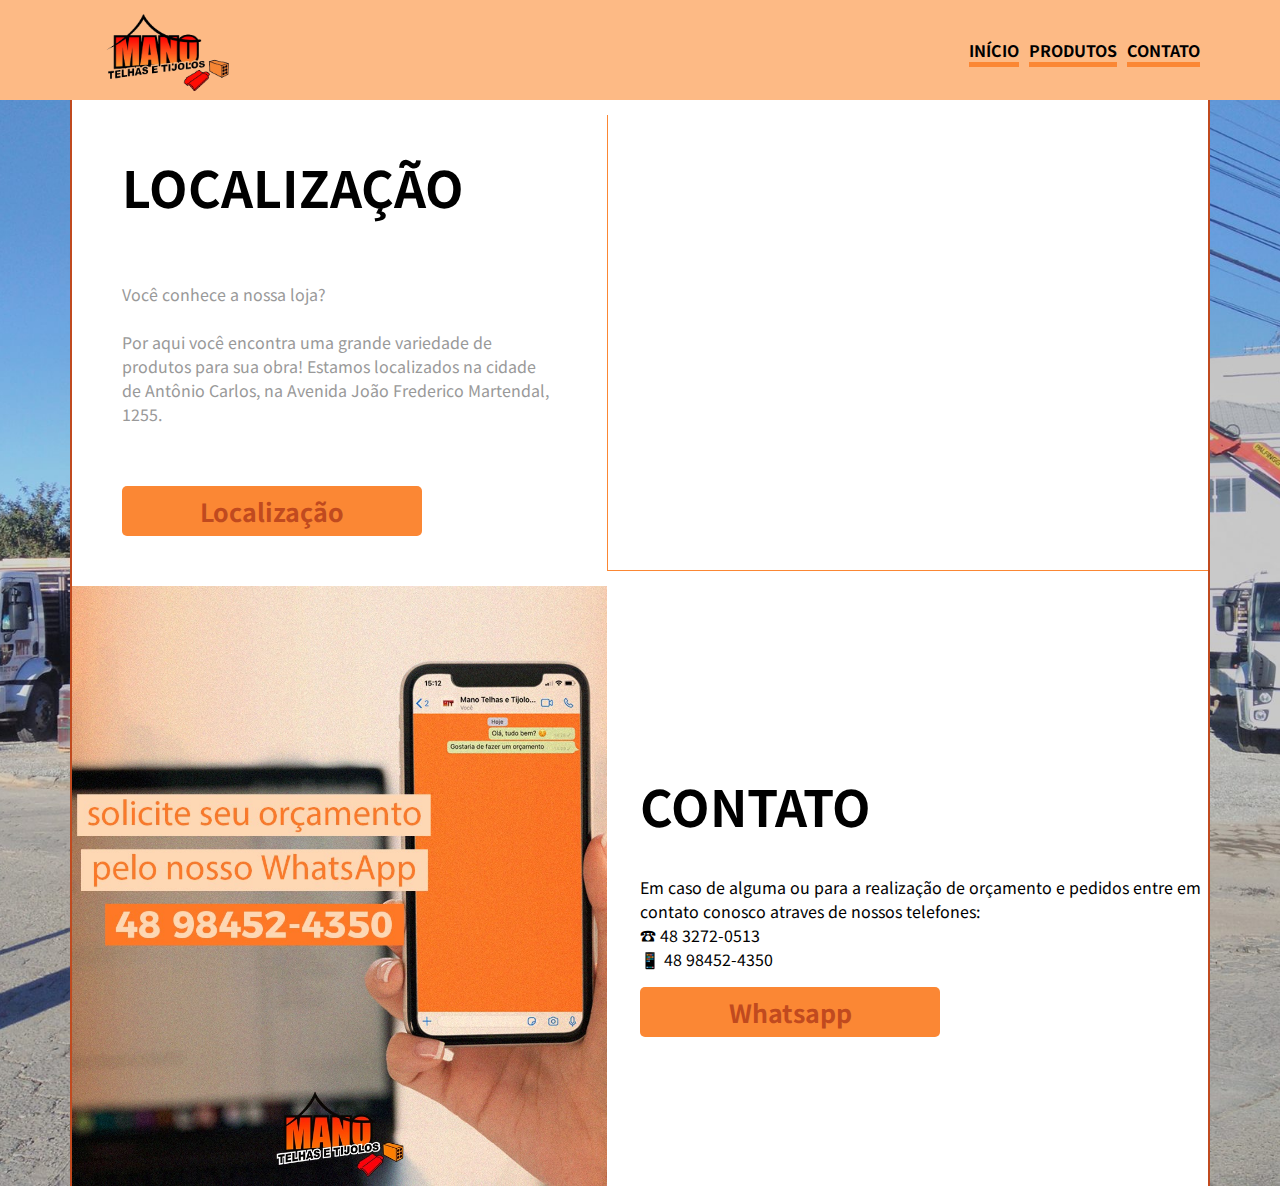
==== contato.html @ de18a2fc "Início do projeto" ====
<!DOCTYPE html>
<html lang="pt-br">
<head>
    <meta charset="UTF-8">
    <meta name="viewport" content="width=device-width, initial-scale=1.0">
    <link rel="stylesheet" href="assets/estilos/contato.css">
    <link rel="shortcut icon" href="assets/images/favicon.ico" type="image/x-icon">
    <title>Mano Telhas</title>
</head>
<body>
    <header>
        <div class="header container"> 
            <div class="logo-header"></div>
            
            <div class="menu-header">
                <nav>
                    <ul>
                        <li><a href="inicio.html" target="_self">INÍCIO</a></li>
                        <li><a href="#">PRODUTOS</a></li>
                        <li><a href="contato.html" target="_self">CONTATO</a></li>
                    </ul>
                </nav>
            </div>

        </div>
    </header>

    <section>
        <div class="location container" >
            <div class="location-content"> 
                <h1>LOCALIZAÇÃO</h1>
                <P>Você conhece a nossa loja?
                    <BR></BR>
                    Por aqui você encontra uma grande variedade de produtos para sua obra! Estamos localizados na cidade de Antônio Carlos, na Avenida João Frederico Martendal, 1255.</P>

                    <button href=""><a href="https://www.google.com/maps/place/Mano+Telhas+e+Tijolos/@-27.5136895,-48.7508475,18.5z/data=!4m6!3m5!1s0x9520b2f1891c9943:0xd449c08cc94db286!8m2!3d-27.5136879!4d-48.7508944!16s%2Fg%2F11c5ssdlf3?entry=ttu" target="_blank">Localização</a></button>
            </div>

            <div class="location-map"><iframe src="https://www.google.com/maps/embed?pb=!1m14!1m8!1m3!1d1251.0740570704213!2d-48.75084745037436!3d-27.513689505763296!3m2!1i1024!2i768!4f13.1!3m3!1m2!1s0x9520b2f1891c9943%3A0xd449c08cc94db286!2sMano%20Telhas%20e%20Tijolos!5e0!3m2!1spt-BR!2sbr!4v1688522613711!5m2!1spt-BR!2sbr" width="600" height="450" style="border:0;" allowfullscreen="" loading="lazy" referrerpolicy="no-referrer-when-downgrade"></iframe></div>
        </div>
    </section>

    <section>
        <div class="container contato">
            <div class="contato-content">
                <h1>CONTATO</h1>
                <p>Em caso de alguma ou para a realização de orçamento e pedidos entre em contato conosco atraves de nossos telefones:
                <br>
                &#x260E 48 3272-0513 <br>
                &#x1F4F1 48 98452-4350 
                </p>

                <button href="#">Whatsapp</button>
            </div>

            <div class="contato-img"></div>
        </div>
    </section>
</body>
</html>
---- assets/estilos/contato.css ----
@charset "UTF-8";
@import url('https://fonts.googleapis.com/css2?family=Noto+Sans+JP:wght@400;600;700&display=swap');

/* Declarações Gerais */

:root {
    --cor1: #FB8734;
    --cor2: #FDBA85;
    --cor3: #C04A1F;
    --cor4: #FED9B5;
}

body {
    padding: 0;
    margin: 0;
    font-family: 'Noto Sans JP', sans-serif;
    background-image: url(../images/fundo.jpg);
    background-position: center;
    background-size: cover;
}

.container {
    max-width: 1140px;
    margin: auto;
}

nav a {
    text-decoration: none;
    color: #000;
}

h1 {
    font-size: 50px;
    font-family: 'Noto Sans JP', sans-serif;
    font-weight: 700;
}
button {
    background-color: var(--cor1);
    width: 300px;
    height: 50px;
    font-size: 25px;
    font-family: 'Noto Sans JP', sans-serif;
    font-weight: bold;
    border: 0;
    color: var(--cor3);
    cursor: pointer;
    border-radius: 5px;
}

a:hover {
    color: var(--cor2);
    font-size: 30px;
}

a {
    text-decoration: none;
    color: var(--cor3);
}


/* Cabeçalho */

header {
    background-color: var(--cor2);
}

.header {
    display: flex;
    align-items: center;
    justify-content: space-between;
}

.logo-header {
    background-image: url(../images/logo-transparent.png);
    background-position: center;
    background-size: cover;
    width: 200px;
    height: 100px;
}

.menu-header ul {
    display: flex;
    list-style: none;
    font-weight: bold;
}

.menu-header li a {
    margin-right: 10px;
    border-bottom: 5px solid #FB8734;
}

.menu-header li a:hover {
    border-bottom: 5px solid #C04A1F;
    color: var(--cor3);
}

/* Conteúdo */

.location {
    display: grid;
    grid-template-columns: repeat(2, 1fr);
    align-items: center;
    width: 100%;
    box-sizing: border-box;
    background-color: #FFF;
    border-left: 2px solid #C04A1F;
    border-right: 2px solid #C04A1F;
}

.location-content {
    background-color: #FFF;
    padding: 50px;
}

.location-content h1 {
    margin: 0;
    margin-bottom: 60px;
}

.location-content p {
    color: #999;
    margin-bottom: 60px;
}

.location-map {
    border-left: 1px solid #FB8734;
    border-bottom: 1px solid #FB8734;
}

.contato {
    display: grid;
    grid-template-columns: repeat(2, 1fr);
    align-items: center;
    width: 100%;
    box-sizing: border-box;
    background-color: #FFF;
    border-left: 2px solid #C04A1F;
    border-right: 2px solid #C04A1F;
}

.contato-img {
    background-image: url(../images/whatsapp.jpg);
    background-position: center;
    background-size: cover;
    width: 535px;
    height: 600px;
    grid-row: 1 / 2;
}

.contato-content {
    grid-column: 2 / 3;
}
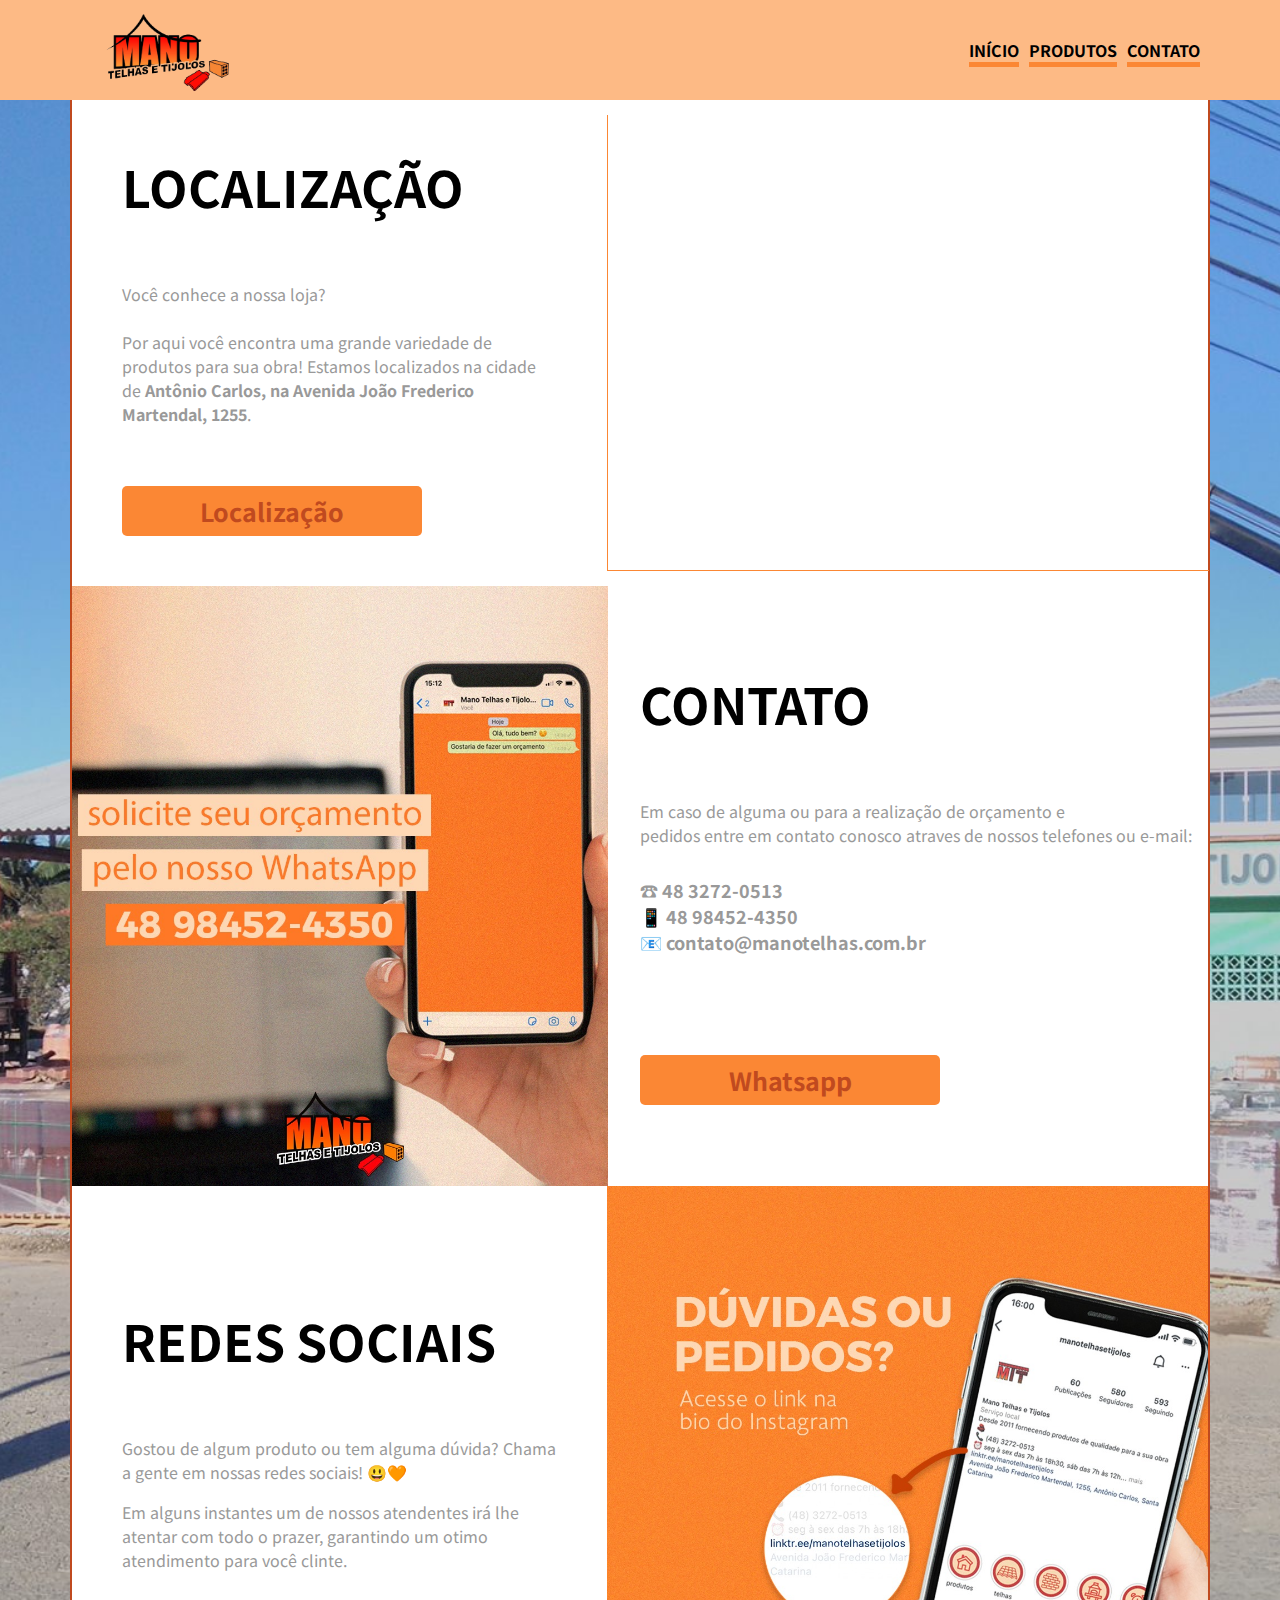
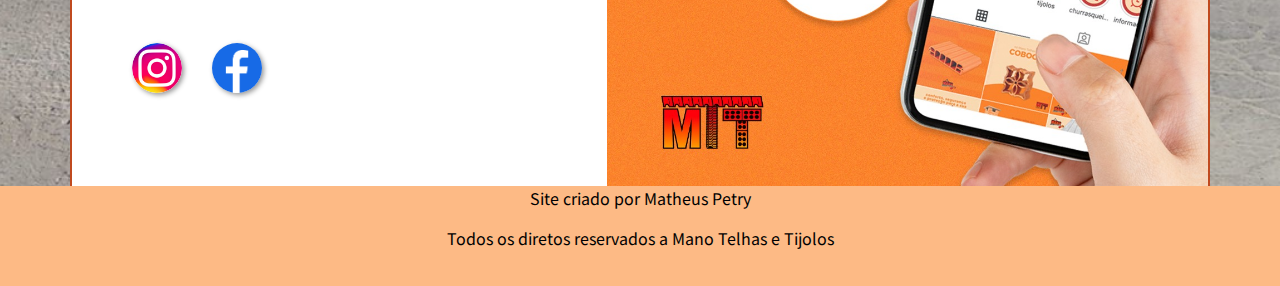
==== commit 94f73d67: "Início da criação da responsividade" ====
--- a/contato.html
+++ b/contato.html
@@ -31,7 +31,7 @@
                 <h1>LOCALIZAÇÃO</h1>
                 <P>Você conhece a nossa loja?
                     <BR></BR>
-                    Por aqui você encontra uma grande variedade de produtos para sua obra! Estamos localizados na cidade de Antônio Carlos, na Avenida João Frederico Martendal, 1255.</P>
+                    Por aqui você encontra uma grande variedade de produtos para sua obra! Estamos localizados na cidade de <strong>Antônio Carlos, na Avenida João Frederico Martendal, 1255</strong>.</P>
 
                     <button href=""><a href="https://www.google.com/maps/place/Mano+Telhas+e+Tijolos/@-27.5136895,-48.7508475,18.5z/data=!4m6!3m5!1s0x9520b2f1891c9943:0xd449c08cc94db286!8m2!3d-27.5136879!4d-48.7508944!16s%2Fg%2F11c5ssdlf3?entry=ttu" target="_blank">Localização</a></button>
             </div>
@@ -44,17 +44,49 @@
         <div class="container contato">
             <div class="contato-content">
                 <h1>CONTATO</h1>
-                <p>Em caso de alguma ou para a realização de orçamento e pedidos entre em contato conosco atraves de nossos telefones:
-                <br>
-                &#x260E 48 3272-0513 <br>
-                &#x1F4F1 48 98452-4350 
-                </p>
+                <p>Em caso de alguma ou para a realização de orçamento e <br>pedidos entre em contato conosco atraves de nossos telefones ou e-mail:</p>
+                
+                <span>&#x260E <strong>48 3272-0513</strong> <br>
+                &#x1F4F1 <strong>48 98452-4350</strong> <br>
+                &#x1F4E7 <strong>contato@manotelhas.com.br</strong>
+                </span>
 
-                <button href="#">Whatsapp</button>
+                <button><a href="#">Whatsapp</a></button>
             </div>
 
             <div class="contato-img"></div>
         </div>
     </section>
+
+    <section>
+        <div class="container social">
+            <div class="social-content">
+                <h1>REDES SOCIAIS</h1>
+                <p>
+                    Gostou de algum produto ou tem alguma dúvida? Chama a gente em nossas redes sociais! 😃🧡
+                </p>
+
+                <p>Em alguns instantes um de nossos atendentes irá lhe atentar com todo o prazer, garantindo um otimo atendimento para você clinte.</p>
+
+            </div>
+
+            <div class="social-logo">
+                <div class="social-logo-insta">
+                    <a href="https://www.instagram.com/manotelhasetijolos/" target="_blank"><img src="assets/images/logo-instagram.png" alt="Instagram"></a>
+                </div>
+
+                <div class="social-logo-face">
+                    <a href="https://www.facebook.com/manotelhasetijolos" target="_blank"><img src="assets/images/logo-facebook.png" alt="Facebook"></a>
+                </div>
+            </div>
+
+            <div class="social-img"></div>
+        </div>
+    </section>
+
+    <footer>
+        <p>Site criado por <a href="https://github.com/MatheusFP18" target="_blank">Matheus Petry</a></p>
+        <p>Todos os diretos reservados a Mano Telhas e Tijolos</p>
+    </footer>
 </body>
 </html>--- a/assets/estilos/contato.css
+++ b/assets/estilos/contato.css
@@ -47,17 +47,6 @@
     border-radius: 5px;
 }
 
-a:hover {
-    color: var(--cor2);
-    font-size: 30px;
-}
-
-a {
-    text-decoration: none;
-    color: var(--cor3);
-}
-
-
 /* Cabeçalho */
 
 header {
@@ -123,9 +112,21 @@
 }
 
 .location-map {
+    width: 100%;
     border-left: 1px solid #FB8734;
     border-bottom: 1px solid #FB8734;
 }
+
+.location a {
+    text-decoration: none;
+    color: var(--cor3);
+}
+
+.location a:hover {
+    color: var(--cor2);
+    font-size: 30px;
+}
+
 
 .contato {
     display: grid;
@@ -142,11 +143,125 @@
     background-image: url(../images/whatsapp.jpg);
     background-position: center;
     background-size: cover;
-    width: 535px;
+    width: 536px;
     height: 600px;
     grid-row: 1 / 2;
 }
 
 .contato-content {
     grid-column: 2 / 3;
+
+}
+
+.contato-content h1 {
+    margin: 0;
+    margin-bottom: 60px;
+}
+
+.contato-content p, .contato-content span {
+    color: #999;
+    margin-bottom: 60px;
+}
+
+.contato-content span {
+    display: block;
+    margin-top: -30px;
+    margin-bottom: 60px;
+    font-size: 18px;
+}
+
+.contato-content button {
+    margin-top: 40px;
+}
+
+.contato a {
+    text-decoration: none;
+    color: var(--cor3);
+}
+
+.contato a:hover {
+    color: var(--cor2);
+    font-size: 30px;
+}
+
+.social {
+    display: grid;
+    grid-template-columns: repeat(2, 1fr);
+    align-items: center;
+    width: 100%;
+    box-sizing: border-box;
+    background-color: #FFF;
+    border-left: 2px solid #C04A1F;
+    border-right: 2px solid #C04A1F;
+}
+
+.social-img {
+    background-image: url(../images/duvidas.jpg);
+    background-position: center;
+    background-size: cover;
+    width: 601px;
+    height: 600px;
+    grid-column: 2 / 3;
+    grid-row: 1 / 3;
+}
+
+.social-content {
+    padding: 50px;
+}
+
+.social-content h1 {
+    margin: 0;
+    margin-bottom: 60px;
+    margin-top: 40px;
+}
+
+.social-content p {
+    color: #999;
+}
+
+.social-logo {
+    display: flex;
+    padding: 0px 50px 50px 50px;
+    margin-top: -60px;
+    box-sizing: border-box;
+}
+
+.social-logo a {
+    margin-right: 10px;
+}
+
+.social-logo img:hover{
+    border: 2px solid #C04A1F;
+    transform: translate(-3px, -3px); 
+    box-shadow: 5px 5px 10px rgba(0, 0, 0, 0.61);
+    transition: transform .3s; 
+}
+
+.social-logo-insta img, .social-logo-face img {
+    width: 50px;
+    margin: 10px;
+    border-radius: 50%;
+    box-shadow: 2px 2px 5px rgba(0, 0, 0, 0.411);
+    box-sizing: border-box;
+}
+
+/* Rodapé */
+
+footer {
+    margin: auto;
+    text-align: center;
+    margin-top: -16px;
+    background-color: var(--cor2);
+    height: 100px;
+    width: 100%;
+}
+
+footer a {
+    text-decoration: none;
+    color: #000;
+}
+
+footer a:hover{
+    text-decoration: underline;
+    color: var(--cor3);
 }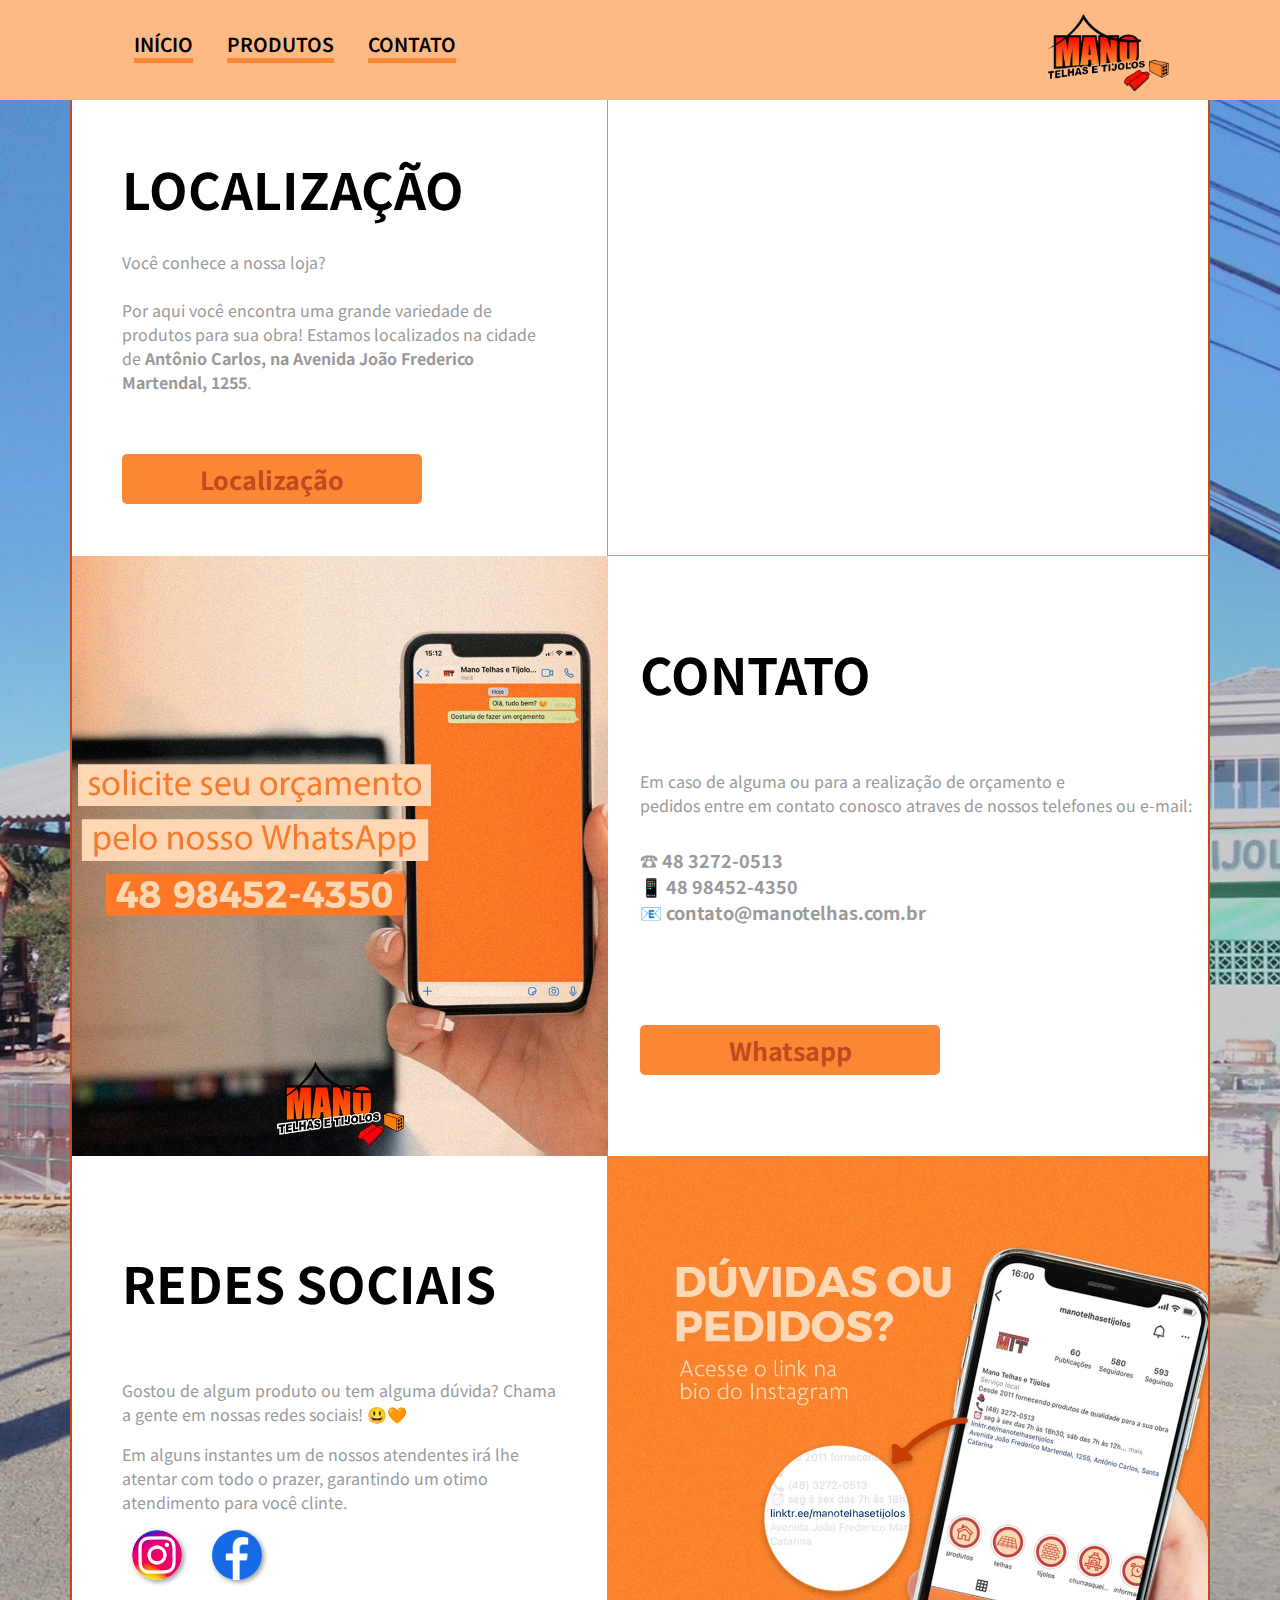
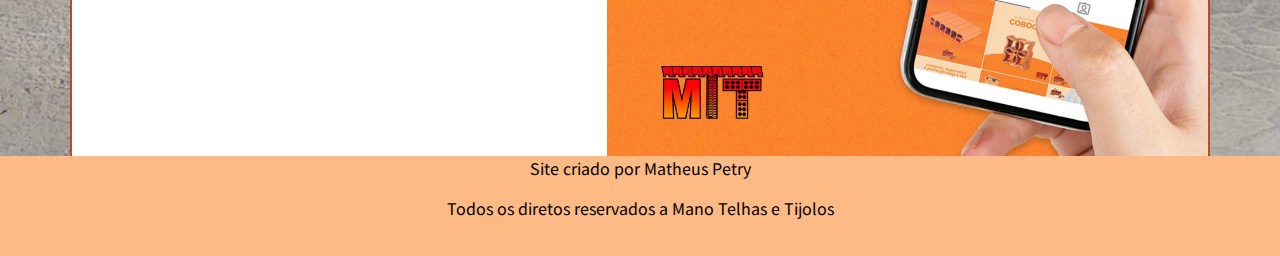
==== commit 76a2fd80: "Término parcial do projeto" ====
--- a/contato.html
+++ b/contato.html
@@ -9,20 +9,26 @@
 </head>
 <body>
     <header>
-        <div class="header container"> 
-            <div class="logo-header"></div>
+        <nav class="navbar">
+            <div class="navbar-container container">
+                <input type="checkbox" name="" id="">
+                <div class="hamburger-lines">
+                    <span class="line line1"></span>
+                    <span class="line line2"></span>
+                    <span class="line line3"></span>
+                </div>
+        
+                <ul class="menu-itens">
+                    <li><a href="inicio.html" target="_self">INÍCIO</a></li>
+                    <li><a href="#">PRODUTOS</a></li>
+                    <li><a href="contato.html" target="_self">CONTATO</a></li>
+                </ul>
+
+                <div class="logo"></div>
+                
+            </div>
             
-            <div class="menu-header">
-                <nav>
-                    <ul>
-                        <li><a href="inicio.html" target="_self">INÍCIO</a></li>
-                        <li><a href="#">PRODUTOS</a></li>
-                        <li><a href="contato.html" target="_self">CONTATO</a></li>
-                    </ul>
-                </nav>
-            </div>
-
-        </div>
+        </nav>
     </header>
 
     <section>
@@ -59,26 +65,24 @@
     </section>
 
     <section>
-        <div class="container social">
-            <div class="social-content">
-                <h1>REDES SOCIAIS</h1>
-                <p>
-                    Gostou de algum produto ou tem alguma dúvida? Chama a gente em nossas redes sociais! 😃🧡
-                </p>
-
-                <p>Em alguns instantes um de nossos atendentes irá lhe atentar com todo o prazer, garantindo um otimo atendimento para você clinte.</p>
-
-            </div>
-
-            <div class="social-logo">
-                <div class="social-logo-insta">
-                    <a href="https://www.instagram.com/manotelhasetijolos/" target="_blank"><img src="assets/images/logo-instagram.png" alt="Instagram"></a>
+        <div  class="container social">
+                <div class="social-grid">
+                    <div class="social-content">
+                        <h1>REDES SOCIAIS</h1>
+                        <p>
+                            Gostou de algum produto ou tem alguma dúvida? Chama a gente em nossas redes sociais! 😃🧡
+                        </p>
+                        <p>Em alguns instantes um de nossos atendentes irá lhe atentar com todo o prazer, garantindo um otimo atendimento para você clinte.</p>
+                    </div>
+                    <div class="social-logo">
+                        <div class="social-logo-insta">
+                            <a href="https://www.instagram.com/manotelhasetijolos/" target="_blank"><img src="assets/images/logo-instagram.png" alt="Instagram"></a>
+                        </div>
+                        <div class="social-logo-face">
+                            <a href="https://www.facebook.com/manotelhasetijolos" target="_blank"><img src="assets/images/logo-facebook.png" alt="Facebook"></a>
+                        </div>
+                    </div>
                 </div>
-
-                <div class="social-logo-face">
-                    <a href="https://www.facebook.com/manotelhasetijolos" target="_blank"><img src="assets/images/logo-facebook.png" alt="Facebook"></a>
-                </div>
-            </div>
 
             <div class="social-img"></div>
         </div>
--- a/assets/estilos/contato.css
+++ b/assets/estilos/contato.css
@@ -21,6 +21,7 @@
 
 .container {
     max-width: 1140px;
+    width: 100%;
     margin: auto;
 }
 
@@ -49,38 +50,65 @@
 
 /* Cabeçalho */
 
-header {
-    background-color: var(--cor2);
-}
-
-.header {
+.navbar input[type="checkbox"],
+.navbar .hamburger-lines {
+  display: none;
+}
+
+.navbar {
+  width: 100%;
+  background: var(--cor2);
+  color: #000;
+  height: 100px;
+  flex-direction: row;
+}
+
+.navbar-container {
+  display: flex;
+  justify-content: space-between;
+  align-items: center;
+  flex-direction: row;
+}
+
+.menu-itens {
+  display: flex;
+}
+
+.navbar ul {
     display: flex;
-    align-items: center;
-    justify-content: space-between;
-}
-
-.logo-header {
+    margin-right: 5px;
+}
+
+.menu-itens li {
+  list-style: none;
+  margin-left: 1.5rem;
+  margin-bottom: 0.5rem;
+  font-size: 1.2rem;
+}
+
+.menu-itens a {
+    display: block;
+    text-decoration: none;
+    color: #000;
+    font-weight: 600;
+    margin-right: 10px;
+    border-bottom: 5px solid #FB8734;
+    transition: color 0.3s ease-in-out;
+}
+
+.menu-itens a:hover {
+    border-bottom: 5px solid #C04A1F;
+    color: var(--cor3);
+    border-radius: 5px;
+    transition: color 0.3s ease-in-out;
+}
+
+.logo {
     background-image: url(../images/logo-transparent.png);
     background-position: center;
     background-size: cover;
     width: 200px;
     height: 100px;
-}
-
-.menu-header ul {
-    display: flex;
-    list-style: none;
-    font-weight: bold;
-}
-
-.menu-header li a {
-    margin-right: 10px;
-    border-bottom: 5px solid #FB8734;
-}
-
-.menu-header li a:hover {
-    border-bottom: 5px solid #C04A1F;
-    color: var(--cor3);
 }
 
 /* Conteúdo */
@@ -103,7 +131,7 @@
 
 .location-content h1 {
     margin: 0;
-    margin-bottom: 60px;
+    padding-bottom: 10px;
 }
 
 .location-content p {
@@ -264,4 +292,330 @@
 footer a:hover{
     text-decoration: underline;
     color: var(--cor3);
+}
+
+@media (min-width: 769px) and (max-width: 1140px) {
+    .container {
+        max-width: 769px;
+    }
+
+    h1 {
+        font-size: 30px;
+    }
+
+    button {
+        width: 250px;
+        font-size: 25px;
+    }
+    
+    .location-content h1 {
+        margin: 0;
+    }
+    
+    .location-content p {
+        font-size: 15px;
+    }
+    
+    .location-map {
+        width: 100%;
+        border-left: 1px solid #C04A1F;
+    }
+
+    .location-map iframe {
+        width: 100%;
+    }
+    
+    .location a:hover {
+        font-size: 25px;
+    }
+
+    .contato-img {
+        width: 100%;
+        height: 400px;
+    }
+    
+    .contato-content {
+        padding: 46px;
+    }
+    
+    .contato-content h1 {
+        margin: 0;
+        margin-bottom: 20px;
+    }
+    
+    .contato-content span {
+        margin-top: -50px;
+        margin-bottom: 10px;
+        font-size: 15px;
+    }
+    
+    .contato-content button {
+        margin-top: 10px;
+    }
+    
+    .contato a {
+        text-decoration: none;
+        color: var(--cor3);
+    }
+    
+    .social-img {
+        width: 100%;
+        height: 400px;
+        grid-column: 2 / 3;
+        grid-row: 1 / 3;
+    }
+    
+    .social-content {
+        padding: 50px;
+    }
+    
+    .social-content h1 {
+        margin-bottom: 25px;
+        margin-top: -20px;
+    }
+    
+    .social-logo {
+        display: flex;
+        padding-bottom: 30px;
+        margin-top: -60px;
+        box-sizing: border-box;
+    }
+    
+    .social-logo a {
+        margin-right: 10px;
+    }
+    
+    
+    .social-logo-insta img, .social-logo-face img {
+        width: 40px;
+    }
+
+}
+
+@media (min-width: 462px) and (max-width: 768px) {
+    .container {
+        max-width: 460px;
+        width: 100%;
+    }
+
+    h1 {
+        font-size: 30px;
+    }
+
+    button {
+        width: 200px;
+        font-size: 20px;
+    }
+
+    .location-content {
+        grid-column: 1 / 3;
+    }
+    
+    .location-map {
+        grid-column: 1 / 3;
+        border-top: 1px solid #FB8734;
+        border-left: 0;
+    }
+
+    .location-map iframe {
+        height: 400px;
+        width: 100%;
+    }
+    
+    .location a:hover {
+        font-size: 20px;
+    }
+  
+    .contato-img {
+        width: 100%;
+        height: 500px;
+        grid-column: 1 / 3;
+        grid-row: 2 / 3;
+    }
+    
+    .contato-content {
+        grid-column: 1 / 3;
+        padding: 50px;
+    }
+    
+    .contato-content h1 {
+        margin: 0;
+        margin-bottom: 30px;
+    }
+    
+    .contato-content p, .contato-content span {
+        color: #999;
+        margin-bottom: 50px;
+    }
+    
+    .contato-content span {
+        margin-bottom: 40px;
+        font-size: 15px;
+    }
+    
+    .contato-content button {
+        margin-top: 0px;
+    }
+    
+    .contato a:hover {
+        font-size: 20px;
+    }
+
+    .social-img {
+        width: 100%;
+        height: 500px;
+        grid-column: 1 / 3;
+        grid-row: 2 / 3;
+    }
+
+    .social-grid {
+        width: 100%;
+        display: grid;
+        grid-column: 1 / 3;
+        grid-row: 1 / 2;
+    }
+    
+    .social-content {
+        grid-column: 1 / 3;
+        padding: 50px;
+    }
+    
+    .social-content h1 {
+        margin: 0;
+        margin-bottom: 60px;
+        margin-top: 40px;
+    }
+    
+    .social-content p {
+        color: #999;
+    }
+    
+    .social-logo {
+        display: flex;
+        padding: 50px;
+        margin-top: -60px;
+        box-sizing: border-box;
+    }
+    
+    .social-logo a {
+        margin-right: 10px;
+    }
+    
+    .social-logo img:hover{
+        border: 2px solid #C04A1F;
+        transform: translate(-3px, -3px); 
+        box-shadow: 5px 5px 10px rgba(0, 0, 0, 0.61);
+        transition: transform .3s; 
+    }
+    
+    .social-logo-insta img, .social-logo-face img {
+        width: 50px;
+        margin: 10px;
+        border-radius: 50%;
+        box-shadow: 2px 2px 5px rgba(0, 0, 0, 0.411);
+        box-sizing: border-box;
+    }
+}
+@media (max-width: 768px) {
+  
+    .navbar-container input[type="checkbox"],
+    .navbar-container .hamburger-lines {
+      display: block;
+      
+    }
+  
+    .navbar-container {
+      display: flex;
+      justify-content: space-between;
+      height: 100px;
+    }
+  
+    .navbar-container input[type="checkbox"] {
+      position: absolute;
+      display: flex;
+      height: 32px;
+      width: 30px;
+      top: 20px;
+      margin-left: 20px;
+      z-index: 5;
+      opacity: 0;
+    }
+  
+    .navbar-container .hamburger-lines {
+      display: flex;
+      height: 23px;
+      width: 35px;
+      position: absolute;
+      top: 40px;
+      margin-left: 20px;
+      z-index: 2;
+      display: flex;
+      flex-direction: column;
+      justify-content: space-between;
+    }
+  
+    .navbar-container .hamburger-lines .line {
+      display: block;
+      height: 4px;
+      width: 100%;
+      border-radius: 10px;
+      background: #333;
+    }
+  
+    .navbar-container .hamburger-lines .line1 {
+      transform-origin: 0% 0%;
+      transition: transform 0.4s ease-in-out;
+    }
+  
+    .navbar-container .hamburger-lines .line2 {
+      transition: transform 0.2s ease-in-out;
+    }
+  
+    .navbar-container .hamburger-lines .line3 {
+      transform-origin: 0% 100%;
+      transition: transform 0.4s ease-in-out;
+    }
+  
+    .navbar .menu-itens {
+        margin-top: 250px;
+        padding-top: 100px;
+        background: var(--cor2);
+        height: 200px;
+        max-width: 200px;
+        transform: translate(-200%);
+        display: flex;
+        flex-direction: column;
+        margin-left: 2px;
+        padding-left: 50px;
+        transition: transform 0.5s ease-in-out;
+        opacity: 0.95;
+    }
+  
+    .navbar .menu-itens li {
+      margin-bottom: 1.5rem;
+      font-size: 1.3rem;
+      font-weight: 500;
+    }
+  
+    .logo {
+      display: flex;
+      left: 50px;
+      top: 50px;
+    }
+  
+    .navbar-container input[type="checkbox"]:checked ~ .menu-itens {
+      transform: translateX(0);
+    }
+  
+    .navbar-container input[type="checkbox"]:checked ~ .hamburger-lines .line1 {
+      transform: rotate(35deg);
+    }
+  
+    .navbar-container input[type="checkbox"]:checked ~ .hamburger-lines .line2 {
+      transform: scaleY(0);
+    }
+  
+    .navbar-container input[type="checkbox"]:checked ~ .hamburger-lines .line3 {
+      transform: rotate(-35deg);
+    }
 }